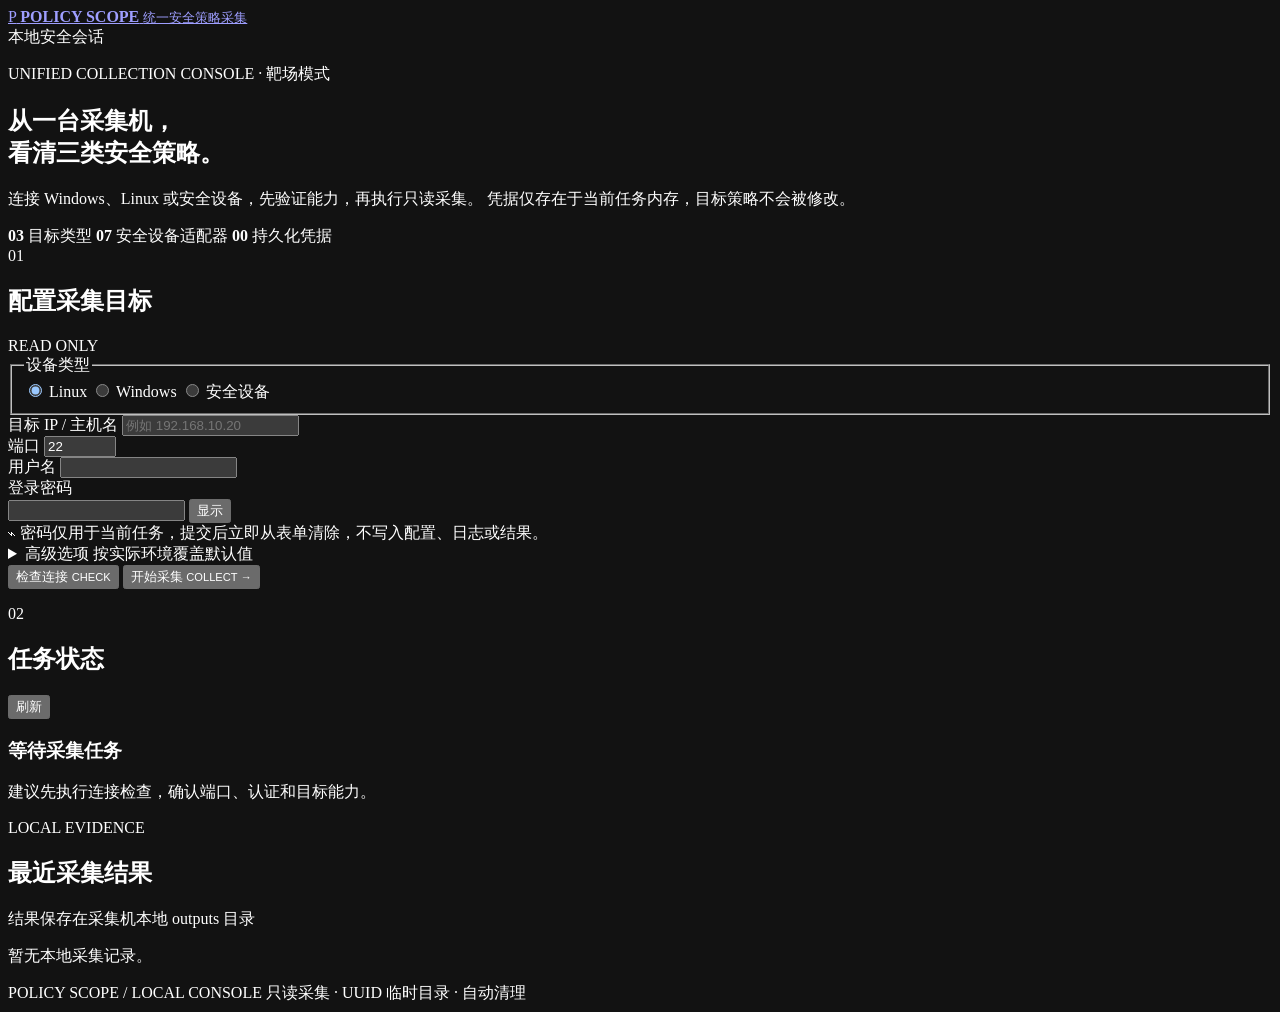
==== webui/index.html @ c5cae95b "feat: add local web collection console" ====
<!doctype html>
<html lang="zh-CN">
  <head>
    <meta charset="utf-8" />
    <meta name="viewport" content="width=device-width, initial-scale=1" />
    <meta name="color-scheme" content="dark" />
    <title>统一安全策略采集</title>
    <meta
      name="description"
      content="面向靶场内网的Windows、Linux和安全设备统一策略采集控制台"
    />
    <link rel="stylesheet" href="/assets/styles.css" />
    <script src="/assets/app.js" defer></script>
  </head>
  <body>
    <header class="topbar">
      <a class="brand" href="/" aria-label="统一安全策略采集首页">
        <span class="brand-mark" aria-hidden="true">P</span>
        <span>
          <strong>POLICY SCOPE</strong>
          <small>统一安全策略采集</small>
        </span>
      </a>
      <div class="top-status">
        <span class="pulse" aria-hidden="true"></span>
        本地安全会话
      </div>
    </header>

    <main>
      <section class="intro" aria-labelledby="page-title">
        <div>
          <p class="eyebrow">UNIFIED COLLECTION CONSOLE · 靶场模式</p>
          <h1 id="page-title">从一台采集机，<br />看清三类安全策略。</h1>
        </div>
        <div class="intro-copy">
          <p>
            连接 Windows、Linux 或安全设备，先验证能力，再执行只读采集。
            凭据仅存在于当前任务内存，目标策略不会被修改。
          </p>
          <div class="coverage">
            <span><b>03</b> 目标类型</span>
            <span><b>07</b> 安全设备适配器</span>
            <span><b>00</b> 持久化凭据</span>
          </div>
        </div>
      </section>

      <section class="workspace">
        <article class="panel collector-panel">
          <div class="panel-heading">
            <div>
              <span class="step-number">01</span>
              <h2>配置采集目标</h2>
            </div>
            <span class="readonly-badge">READ ONLY</span>
          </div>

          <form id="collector-form" autocomplete="off">
            <fieldset class="type-switch">
              <legend>设备类型</legend>
              <label>
                <input type="radio" name="target_type" value="linux" checked />
                <span>Linux</span>
              </label>
              <label>
                <input type="radio" name="target_type" value="windows" />
                <span>Windows</span>
              </label>
              <label>
                <input type="radio" name="target_type" value="security" />
                <span>安全设备</span>
              </label>
            </fieldset>

            <div class="field security-only" hidden>
              <label for="security-device">安全设备类型</label>
              <select id="security-device" name="security_device"></select>
              <p class="field-hint" id="adapter-hint"></p>
            </div>

            <div class="field-row">
              <div class="field field-grow">
                <label for="host">目标 IP / 主机名</label>
                <input
                  id="host"
                  name="host"
                  placeholder="例如 192.168.10.20"
                  required
                  spellcheck="false"
                />
              </div>
              <div class="field field-port">
                <label for="port">端口</label>
                <input id="port" name="port" type="number" value="22" min="1" max="65535" required />
              </div>
            </div>

            <div class="field-row">
              <div class="field">
                <label for="username">用户名</label>
                <input id="username" name="username" required autocomplete="username" />
              </div>
              <div class="field">
                <label for="password">登录密码</label>
                <div class="password-wrap">
                  <input
                    id="password"
                    name="password"
                    type="password"
                    required
                    autocomplete="current-password"
                  />
                  <button class="reveal" type="button" data-reveal="password" aria-label="显示或隐藏登录密码">显示</button>
                </div>
              </div>
            </div>

            <div class="credential-note">
              <span aria-hidden="true">⌁</span>
              密码仅用于当前任务，提交后立即从表单清除，不写入配置、日志或结果。
            </div>

            <details class="advanced">
              <summary>高级选项 <span>按实际环境覆盖默认值</span></summary>
              <div class="advanced-grid">
                <label class="check-row ssh-only">
                  <input id="use-sudo" name="use_sudo" type="checkbox" />
                  <span>
                    <b>使用 sudo 提权</b>
                    <small>留空 sudo 密码时复用登录密码</small>
                  </span>
                </label>
                <div class="field ssh-only" id="sudo-password-field" hidden>
                  <label for="sudo-password">sudo 密码（可选）</label>
                  <input id="sudo-password" name="sudo_password" type="password" autocomplete="off" />
                </div>
                <label class="check-row ssh-only">
                  <input id="trust-key" name="trust_new_host_key" type="checkbox" />
                  <span>
                    <b>信任新的 SSH 主机密钥</b>
                    <small>仅在隔离靶场且已确认目标指纹时启用</small>
                  </span>
                </label>
                <label class="check-row windows-only" hidden>
                  <input id="winrm-https" name="winrm_https" type="checkbox" />
                  <span>
                    <b>使用 HTTPS WinRM</b>
                    <small>默认切换至 5986 端口</small>
                  </span>
                </label>
                <label class="check-row windows-only" hidden>
                  <input id="winrm-insecure" name="winrm_insecure" type="checkbox" />
                  <span>
                    <b>忽略自签名证书校验</b>
                    <small>仅限已确认风险的靶场环境</small>
                  </span>
                </label>
                <div class="field security-only" hidden>
                  <label for="custom-paths">自定义规则路径（可选）</label>
                  <textarea
                    id="custom-paths"
                    name="custom_paths"
                    rows="3"
                    placeholder="每行一个路径；留空使用适配器默认值"
                  ></textarea>
                </div>
                <div class="field security-only docker-only" hidden>
                  <label for="container-name">容器名称（可选）</label>
                  <input
                    id="container-name"
                    name="container_name"
                    placeholder="自动识别失败时填写"
                  />
                </div>
              </div>
            </details>

            <div class="form-actions">
              <button class="button button-secondary" type="submit" data-action="check">
                <span>检查连接</span>
                <small>CHECK</small>
              </button>
              <button class="button button-primary" type="submit" data-action="collect">
                <span>开始采集</span>
                <small>COLLECT →</small>
              </button>
            </div>
            <p class="form-error" id="form-error" role="alert"></p>
          </form>
        </article>

        <aside class="panel activity-panel" aria-live="polite">
          <div class="panel-heading">
            <div>
              <span class="step-number">02</span>
              <h2>任务状态</h2>
            </div>
            <button class="text-button" id="refresh-jobs" type="button">刷新</button>
          </div>
          <div id="jobs" class="jobs">
            <div class="empty-state">
              <span class="radar" aria-hidden="true"></span>
              <h3>等待采集任务</h3>
              <p>建议先执行连接检查，确认端口、认证和目标能力。</p>
            </div>
          </div>
        </aside>
      </section>

      <section class="history-section" aria-labelledby="history-title">
        <div class="section-heading">
          <div>
            <p class="eyebrow">LOCAL EVIDENCE</p>
            <h2 id="history-title">最近采集结果</h2>
          </div>
          <p>结果保存在采集机本地 outputs 目录</p>
        </div>
        <div id="runs" class="run-grid">
          <p class="history-empty">暂无本地采集记录。</p>
        </div>
      </section>
    </main>

    <footer>
      <span>POLICY SCOPE / LOCAL CONSOLE</span>
      <span>只读采集 · UUID 临时目录 · 自动清理</span>
    </footer>
  </body>
</html>
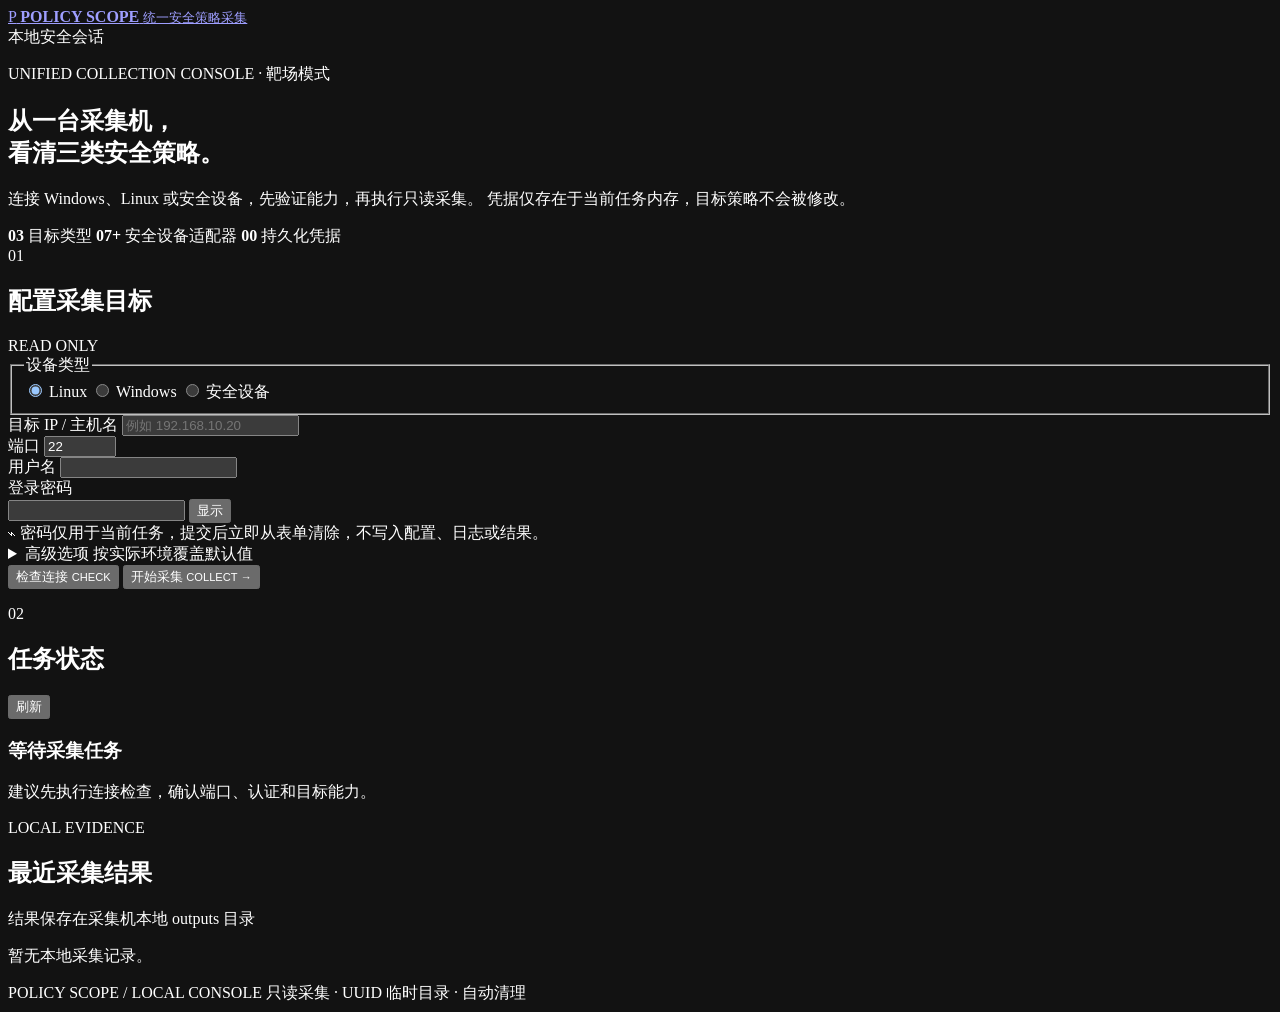
==== commit 8c4faaf2: "feat: support custom security devices" ====
--- a/webui/index.html
+++ b/webui/index.html
@@ -40,7 +40,7 @@
           </p>
           <div class="coverage">
             <span><b>03</b> 目标类型</span>
-            <span><b>07</b> 安全设备适配器</span>
+            <span><b>07+</b> 安全设备适配器</span>
             <span><b>00</b> 持久化凭据</span>
           </div>
         </div>
@@ -78,6 +78,85 @@
               <select id="security-device" name="security_device"></select>
               <p class="field-hint" id="adapter-hint"></p>
             </div>
+
+            <section
+              class="custom-security-fields security-only"
+              id="custom-security-fields"
+              hidden
+              aria-labelledby="custom-security-title"
+            >
+              <div class="custom-security-heading">
+                <span class="mini-label">USER DEFINED</span>
+                <h3 id="custom-security-title">自定义安全设备</h3>
+              </div>
+              <div class="custom-security-grid">
+                <div class="field">
+                  <label for="custom-device-name">设备名称</label>
+                  <input
+                    id="custom-device-name"
+                    name="custom_device_name"
+                    maxlength="80"
+                    placeholder="例如：自研 WAF"
+                  />
+                </div>
+                <div class="field">
+                  <label for="rule-file-type">规则文件类型</label>
+                  <input
+                    id="rule-file-type"
+                    name="rule_file_type"
+                    maxlength="40"
+                    placeholder=".rules、.json、.yaml"
+                    spellcheck="false"
+                  />
+                  <p class="field-hint">只采集该后缀的规则文件，可填写 rules、.rules 或 *.rules。</p>
+                </div>
+                <div class="field field-wide">
+                  <label for="deployment-mode">部署方式</label>
+                  <select id="deployment-mode" name="deployment_mode">
+                    <option value="host">宿主机（本地部署）</option>
+                    <option value="docker">Docker 容器部署</option>
+                  </select>
+                </div>
+                <div class="field field-wide custom-docker-only" hidden>
+                  <label for="custom-container-name">容器名称</label>
+                  <input
+                    id="custom-container-name"
+                    placeholder="例如：my-waf"
+                    spellcheck="false"
+                  />
+                  <p class="field-hint">请填写目标宿主机上正在运行的准确容器名称。</p>
+                </div>
+              </div>
+            </section>
+
+            <section class="rule-path-card security-only" hidden aria-labelledby="rule-path-title">
+              <div class="rule-path-heading">
+                <div>
+                  <span class="mini-label">RULE STORAGE</span>
+                  <h3 id="rule-path-title">规则存储路径</h3>
+                </div>
+                <span class="path-mode" id="path-mode">默认</span>
+              </div>
+              <div id="default-paths" class="default-paths"></div>
+              <div id="custom-path-editor" class="custom-path-editor" hidden>
+                <label for="custom-paths">自定义规则路径</label>
+                <textarea
+                  id="custom-paths"
+                  name="custom_paths"
+                  rows="4"
+                  placeholder="每行输入一个规则文件或目录路径"
+                ></textarea>
+                <button class="path-reset" id="reset-paths" type="button">
+                  恢复默认
+                </button>
+              </div>
+              <div class="rule-path-footer">
+                <p id="path-status">使用默认规则路径；不修改即可直接采集。</p>
+                <button class="path-edit" id="edit-paths" type="button">
+                  修改路径
+                </button>
+              </div>
+            </section>
 
             <div class="field-row">
               <div class="field field-grow">
@@ -156,15 +235,6 @@
                     <small>仅限已确认风险的靶场环境</small>
                   </span>
                 </label>
-                <div class="field security-only" hidden>
-                  <label for="custom-paths">自定义规则路径（可选）</label>
-                  <textarea
-                    id="custom-paths"
-                    name="custom_paths"
-                    rows="3"
-                    placeholder="每行一个路径；留空使用适配器默认值"
-                  ></textarea>
-                </div>
                 <div class="field security-only docker-only" hidden>
                   <label for="container-name">容器名称（可选）</label>
                   <input
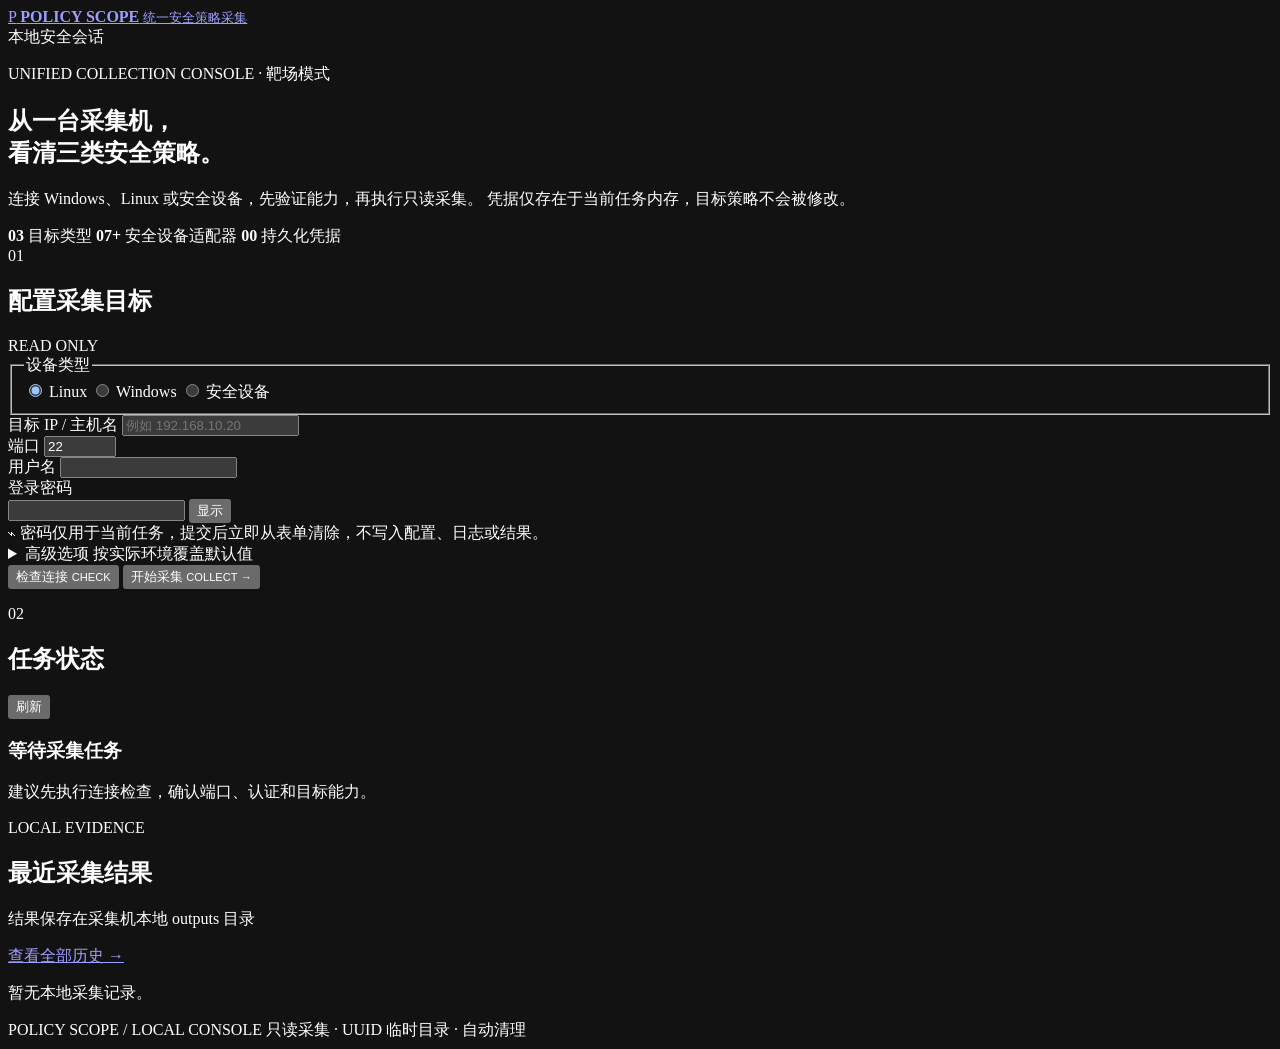
==== commit 16ad7a21: "feat: add collection history browser" ====
--- a/webui/index.html
+++ b/webui/index.html
@@ -284,7 +284,10 @@
             <p class="eyebrow">LOCAL EVIDENCE</p>
             <h2 id="history-title">最近采集结果</h2>
           </div>
-          <p>结果保存在采集机本地 outputs 目录</p>
+          <div class="history-heading-meta">
+            <p>结果保存在采集机本地 outputs 目录</p>
+            <a class="history-all-link" href="/history">查看全部历史 →</a>
+          </div>
         </div>
         <div id="runs" class="run-grid">
           <p class="history-empty">暂无本地采集记录。</p>
